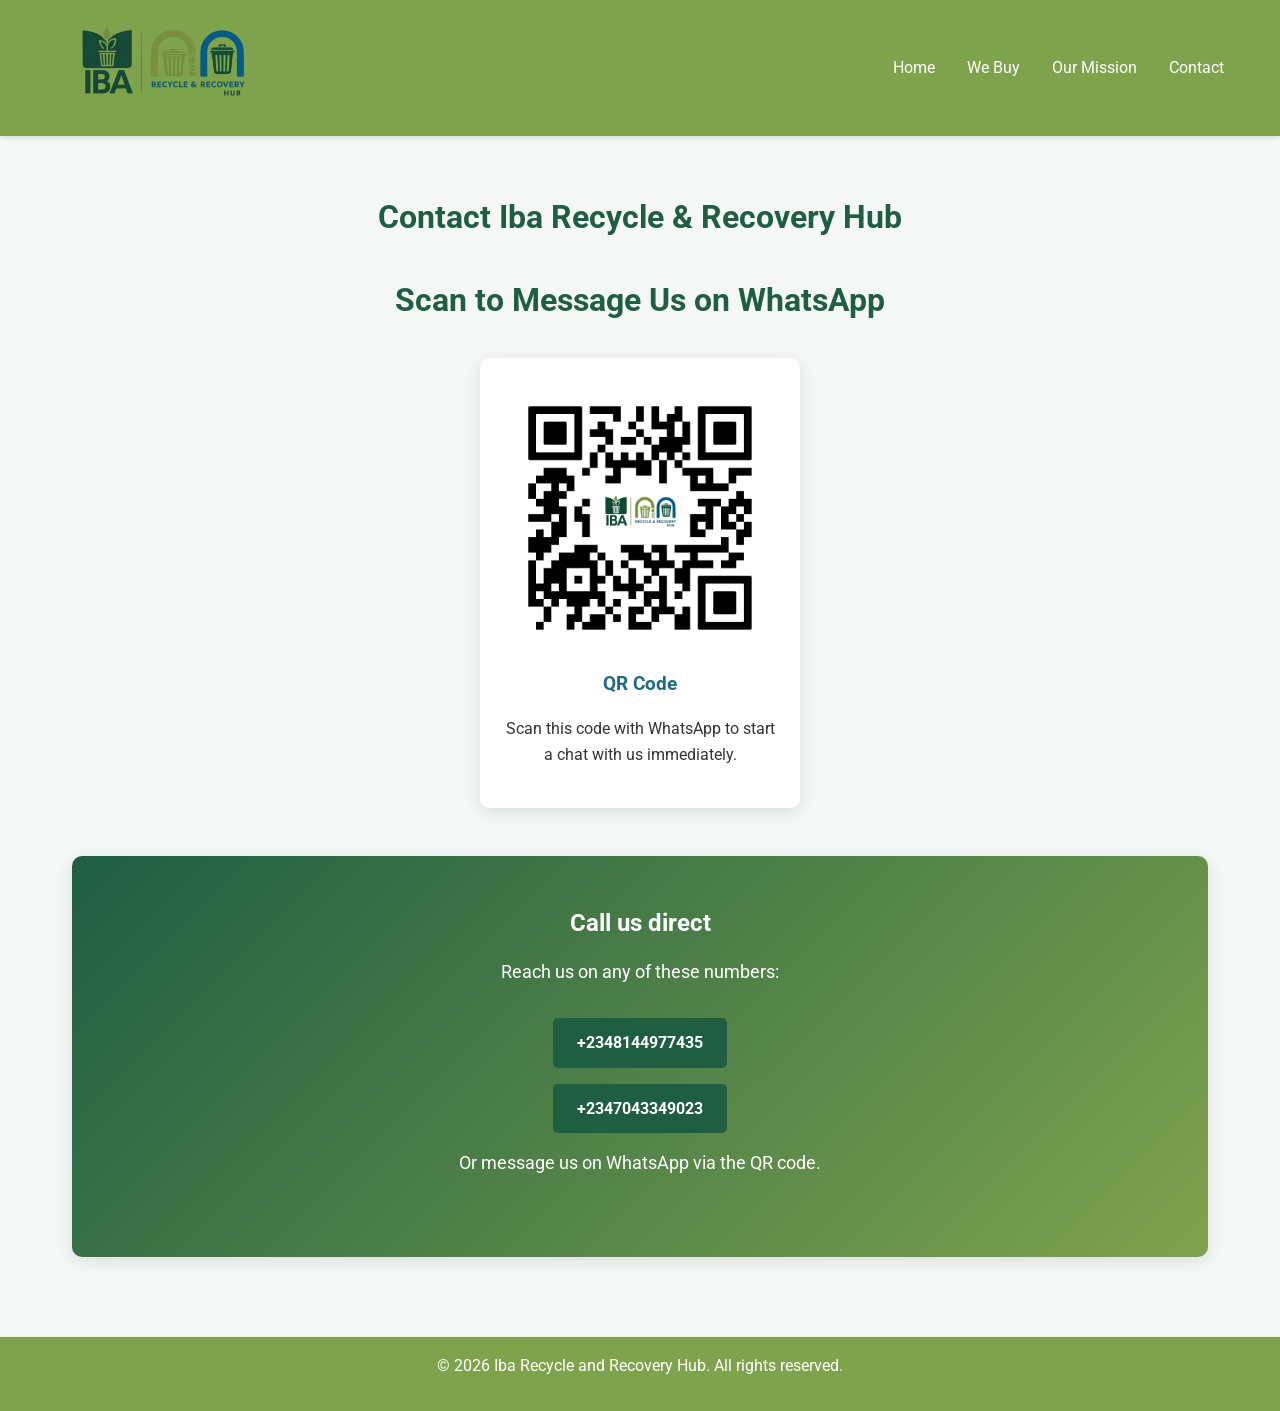
==== contact.html @ 50275479 "Initial commit - IBA Recycle project" ====
<!DOCTYPE html>
<html lang="en">
<head>
    <meta charset="UTF-8">
    <meta name="viewport" content="width=device-width, initial-scale=1.0">
    <title>Contact - Iba Recycle and Recovery Hub</title>
    <link rel="stylesheet" href="styles.css">
    <link href="https://fonts.googleapis.com/css2?family=Roboto:wght@400;700&display=swap" rel="stylesheet">
</head>
<body>
    <header>
        <nav>
            <div class="logo">
                <img src="Asset/Iba Logo.png" alt="Iba Recycle Logo">
            </div>
            <ul>
                <li><a href="index.html">Home</a></li>
                <li><a href="we-buy.html">We Buy</a></li>
                <li><a href="mission.html">Our Mission</a></li>
                <li><a href="contact.html">Contact</a></li>
            </ul>
        </nav>
    </header>
    <main>
        <h1 class="site-title">Contact Iba Recycle & Recovery Hub</h1>

        <section class="products">
            <h2>Scan to Message Us on WhatsApp</h2>
            <div class="product-grid">
                <div class="product-card contact-qr-card">
                    <img class="qr-image" src="images/qrcode.png" alt="WhatsApp QR Code">
                    <h3>QR Code</h3>
                    <p>Scan this code with WhatsApp to start a chat with us immediately.</p>
                </div>
            </div>
        </section>

        <section class="cta">
            <h2>Call us direct</h2>
            <p>Reach us on any of these numbers:</p>
            <ul style="list-style: none; padding: 0; text-align: center; color: white;">
                <li><a class="btn-primary" href="tel:+2348144977435">+2348144977435</a></li>
                <li style="margin-top: 1rem;"><a class="btn-primary" href="tel:+2347043349023">+2347043349023</a></li>
            </ul>
            <p style="margin-top: 1rem; color: #fff;">Or message us on WhatsApp via the QR code.</p>
        </section>
    </main>

    <footer>
        <p>&copy; 2026 Iba Recycle and Recovery Hub. All rights reserved.</p>
    </footer>

    <script src="script.js"></script>
</body>
</html>
---- styles.css ----
/* Reset and base styles */
* {
    margin: 0;
    padding: 0;
    box-sizing: border-box;
}

body {
    font-family: 'Roboto', sans-serif;
    line-height: 1.6;
    color: #333;
    background-color: #F5F7F6;
}

h1, h2, h3 {
    margin-bottom: 1rem;
}

p {
    margin-bottom: 1rem;
}

/* Header and Navigation */
header {
    background-color: #7FA34D;
    color: white;
    padding: 0.5rem 0;
    box-shadow: 0 2px 5px rgba(0,0,0,0.1);
}

nav {
    display: flex;
    align-items: center;
    justify-content: space-between;
    max-width: 1200px;
    margin: 0 auto;
    padding: 0 1rem;
}

.logo {
    display: flex;
    align-items: center;
    margin-right: 0.5rem;
}

.logo img {
    height: 120px;
    margin-right: 0.5rem;
}

.site-title {
    font-size: 2rem;
    color: #1f5e43;
    text-align: center;
    margin: 1.5rem auto 2rem;
    max-width: 1200px;
}

/* remove old header text in nav */
.logo h1 {
    display: none;
}

nav ul {
    display: flex;
    list-style: none;
}

nav ul li {
    margin-left: 2rem;
}

nav a {
    color: white;
    text-decoration: none;
    transition: color 0.3s;
}

nav a:hover {
    color: #7FA34D;
}

/* Main content */
main {
    max-width: 1200px;
    margin: 0 auto;
    padding: 2rem;
}

/* Hero section */
.hero {
    background: linear-gradient(135deg, #E6F0EA 0%, #E6F2F6 100%);
    padding: 4rem 2rem;
    text-align: center;
    border-radius: 10px;
    margin-bottom: 3rem;
    box-shadow: 0 4px 15px rgba(0,0,0,0.1);
}

.hero-content h2 {
    font-size: 2.5rem;
    margin-bottom: 1rem;
    color: #1F5E43;
}

.hero-content p {
    font-size: 1.2rem;
    max-width: 600px;
    margin: 0 auto 2rem;
}

/* Buttons */
.btn-primary {
    display: inline-block;
    background-color: #1F5E43;
    color: white;
    padding: 0.75rem 1.5rem;
    text-decoration: none;
    border-radius: 5px;
    transition: background-color 0.3s, transform 0.2s;
    font-weight: bold;
}

.btn-primary:hover {
    background-color: #7FA34D;
    transform: translateY(-2px);
}

/* Services and Goals sections */
.services, .goals {
    margin-bottom: 3rem;
}

.services h2, .goals h2 {
    text-align: center;
    font-size: 2rem;
    color: #1F5E43;
    margin-bottom: 2rem;
}

.service-cards, .goal-cards {
    display: grid;
    grid-template-columns: repeat(auto-fit, minmax(300px, 1fr));
    gap: 2rem;
}

.card {
    background-color: #FFFFFF;
    padding: 2rem;
    border-radius: 10px;
    box-shadow: 0 4px 15px rgba(0,0,0,0.1);
    transition: transform 0.3s, box-shadow 0.3s;
}

.card:hover {
    transform: translateY(-5px);
    box-shadow: 0 8px 25px rgba(0,0,0,0.15);
}

.card h3 {
    color: #1E6A83;
    margin-bottom: 1rem;
}

/* Products section */
.products {
    margin-bottom: 3rem;
}

.products h2 {
    text-align: center;
    font-size: 2rem;
    color: #1F5E43;
    margin-bottom: 2rem;
}

.product-grid {
    display: grid;
    grid-template-columns: repeat(auto-fit, minmax(250px, 1fr));
    gap: 2rem;
}

.product-card {
    background-color: #FFFFFF;
    padding: 1.5rem;
    border-radius: 10px;
    box-shadow: 0 4px 15px rgba(0,0,0,0.1);
    text-align: center;
    transition: transform 0.3s, box-shadow 0.3s;
}

.product-card:hover {
    transform: translateY(-5px);
    box-shadow: 0 8px 25px rgba(0,0,0,0.15);
}

.product-card img {
    width: 100%;
    max-height: 150px;
    object-fit: cover;
    border-radius: 5px;
    margin-bottom: 1rem;
}

.contact-qr-card {
    justify-self: center;
    max-width: 320px;
}

.product-card:not(.contact-qr-card) img {
    width: 100%;
    max-height: 150px;
    object-fit: cover;
    border-radius: 5px;
    margin-bottom: 1rem;
}

.contact-qr-card .qr-image {
    width: 100%;
    max-width: 320px;
    max-height: none;
    height: auto;
    object-fit: contain;
    border-radius: 10px;
    display: block;
    margin: 0 auto 1rem;
}

.product-card h3 {
    color: #1E6A83;
    margin-bottom: 1rem;
}

/* Mission section */
.mission {
    margin-bottom: 3rem;
}

.mission-content {
    background-color: #FFFFFF;
    padding: 3rem;
    border-radius: 10px;
    box-shadow: 0 4px 15px rgba(0,0,0,0.1);
    text-align: center;
}

.mission-content h2 {
    color: #1F5E43;
    margin-bottom: 1.5rem;
}

.mission-content p {
    font-size: 1.1rem;
    max-width: 800px;
    margin: 0 auto;
}

/* CTA section */
.cta {
    background: linear-gradient(135deg, #1F5E43 0%, #7FA34D 100%);
    color: white;
    padding: 3rem 2rem;
    text-align: center;
    border-radius: 10px;
    box-shadow: 0 4px 15px rgba(0,0,0,0.1);
}

.cta h2 {
    margin-bottom: 1rem;
}

.cta p {
    margin-bottom: 2rem;
    font-size: 1.1rem;
}

/* Footer */
footer {
    background-color: #7FA34D;
    color: white;
    text-align: center;
    padding: 1rem 0;
    margin-top: 3rem;
}

/* Links */
a {
    color: #1E6A83;
    text-decoration: none;
}

a:hover {
    text-decoration: underline;
}

/* Responsive design */
@media (max-width: 768px) {
    nav {
        flex-direction: column;
        text-align: center;
    }

    nav ul {
        margin-top: 1rem;
    }

    nav ul li {
        margin: 0 1rem;
    }

    .hero {
        padding: 2rem 1rem;
    }

    .hero-content h2 {
        font-size: 2rem;
    }

    main {
        padding: 1rem;
    }

    .service-cards, .goal-cards, .product-grid {
        grid-template-columns: 1fr;
    }
}
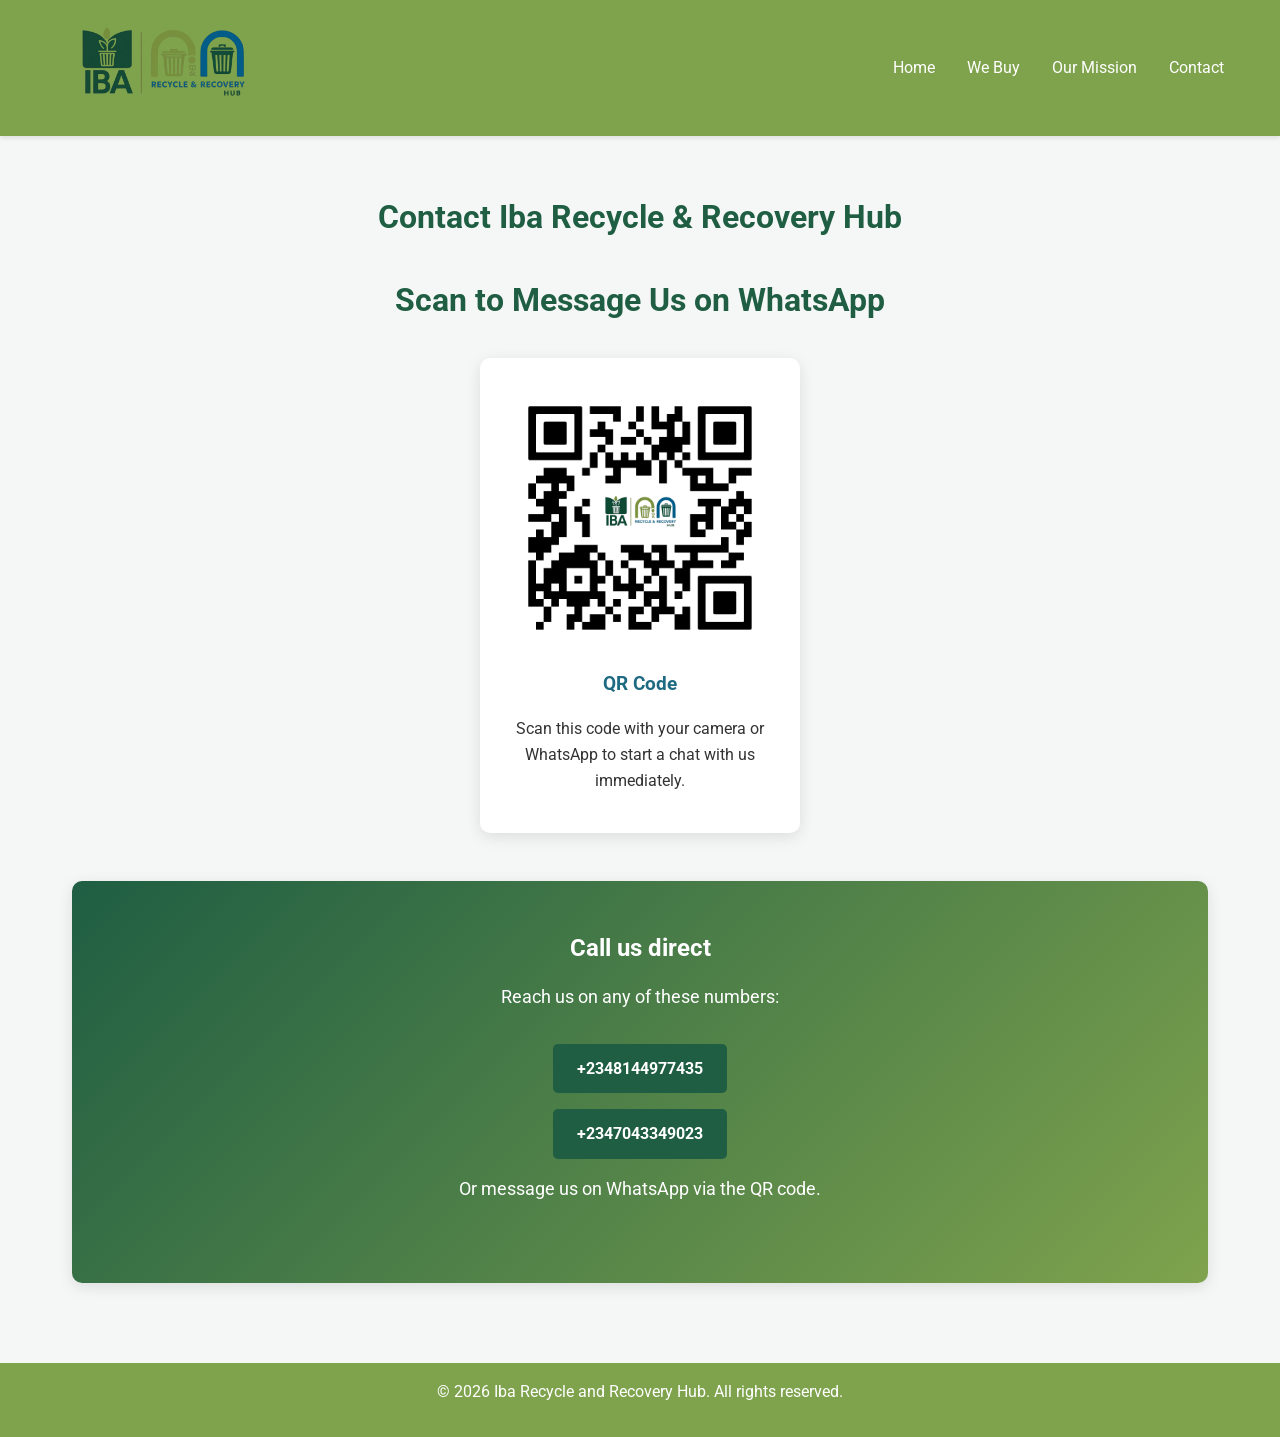
==== commit ca4c856a: "small change" ====
--- a/contact.html
+++ b/contact.html
@@ -4,6 +4,7 @@
     <meta charset="UTF-8">
     <meta name="viewport" content="width=device-width, initial-scale=1.0">
     <title>Contact - Iba Recycle and Recovery Hub</title>
+    <link rel="icon" href="Asset/Iba Logo.png" type="image/png">
     <link rel="stylesheet" href="styles.css">
     <link href="https://fonts.googleapis.com/css2?family=Roboto:wght@400;700&display=swap" rel="stylesheet">
 </head>
@@ -30,7 +31,7 @@
                 <div class="product-card contact-qr-card">
                     <img class="qr-image" src="images/qrcode.png" alt="WhatsApp QR Code">
                     <h3>QR Code</h3>
-                    <p>Scan this code with WhatsApp to start a chat with us immediately.</p>
+                    <p>Scan this code with your camera or WhatsApp to start a chat with us immediately.</p>
                 </div>
             </div>
         </section>
